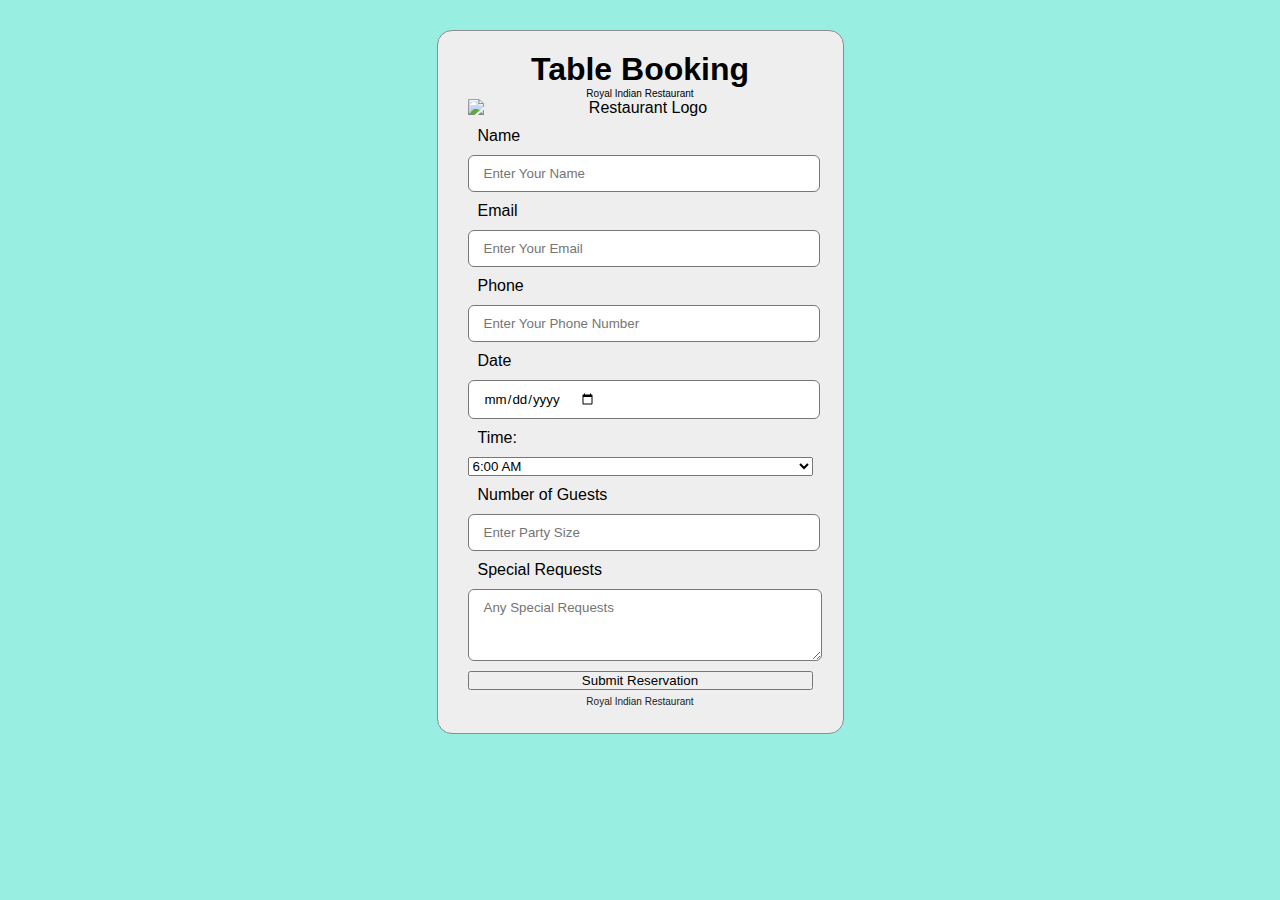
==== booking.html @ c0033cbf "Update booking.html" ====
<!DOCTYPE html>
<html>
<head>
	<meta charset="UTF-8">
    <meta name="viewport" content="width=device-width, initial-scale=1.0">
</head>
<body>
	<div class="content">
        <center>

        <form method="post" action="" name="product" id="product">
            <h1>Table Booking</h1>
            <p style="font-size: 10px;">Royal Indian Restaurant</p>
            <img class="logo" src="https://i.ibb.co/9nDvWgR/logo.png" alt="Restaurant Logo">
            <form action="reservation_handler.php" method="post">
    <label for="name">Name</label>
    <input class="fil" type="text" name="name" placeholder="Enter Your Name" required>

    <label for="email">Email</label>
    <input class="fil" type="email" name="email" placeholder="Enter Your Email" required>

    <label for="phone">Phone</label>
    <input class="fil" type="tel" name="phone" placeholder="Enter Your Phone Number" required>

    <label for="date">Date</label>
    <input class="fil" type="date" name="date" required>


   <label for="time">Time:</label>
        <select id="time" name="time" required>
            <!-- JavaScript will populate options here -->
        </select>

    <label for="party-size">Number of Guests</label>
    <input class="fil" type="number" name="party_size" placeholder="Enter Party Size" required>

    <label for="special-requests">Special Requests</label>
    <textarea name="special_requests" id="special-requests" cols="30" rows="5" placeholder="Any Special Requests"></textarea>

    <button type="submit">Submit Reservation</button>
            
            <p style="  font-size: 10px; color: rgb(33, 33, 33); margin: 6px;">Royal Indian Restaurant</p>

        </form>
        </center>
      
    </div>
    <script>
const scriptURL = 'https://script.google.com/macros/s/AKfycbz6ImVi2VKn6m6kPp3HnIUSoc4Sp4_5lcXoHwY8awEPyCFyDXxr-InoQ9NhsAH0qnCv/exec'
        const form = document.forms['product']
      
        form.addEventListener('submit', e => {
          e.preventDefault()
          fetch(scriptURL, { method: 'POST', body: new FormData(form)})
            .then(response => alert("Thank you! your form is submitted successfully." ))
            .then(() => {  window.location.reload(); })
            .catch(error => console.error('Error!', error.message))
        })
	
// Function to populate time dropdown with options every 15 minutes
        function populateTimeDropdown() {
            var select = document.getElementById("time");
            var startHour = 6; // Starting hour (e.g., 6:00 PM)
            var endHour = 22; // Ending hour (e.g., 10:00 PM)

            for (var hour = startHour; hour <= endHour; hour++) {
                for (var minute = 0; minute < 60; minute += 15) {
                    var time = (hour % 12 || 12) + ":" + (minute < 10 ? '0' : '') + minute + " " + (hour < 12 ? "AM" : "PM");
                    var option = document.createElement("option");
                    option.text = time;
                    option.value = time;
                    select.add(option);
                }
            }
        }

        // Call the function when the page loads
        window.onload = populateTimeDropdown;
      </script>
    <br>
</body>
<style>
*{
            margin: 0;
            padding: 0;
            font-family: Arial, Helvetica, sans-serif
        }

        body{
            background-color: #98efe1;
        }

        .content{
            text-align: ;
            display: ;
            position: relative;
           
        }

        form{
            display: flex;
			flex-direction: column;
            position: relative;
            overflow: hidden;
            background-color: #eeeeee;
            padding: 20px 30px;
            overflow: hidden;
            width: 345px;
            border-radius: 15px;
            top: 10px;
            border: 1px solid rgb(141, 141, 141);
            top: 30px;
            position: relative;
            
            
            

        }
        label{
            /* left: -90px; */
            text-align: left;
            margin: 10px;
            position: relative;
        }

        input{
            padding: 10px 15px;
            width: 320px;
            margin-bottom: 0px;
            border-radius: 6px;
            border: 1px solid rgb(119, 119, 119);
            display: flex;
            position: relative;
           
            
        }

        .click{
            margin: 10px;
            background-color: rgb(4, 162, 4);
            color: #fff;
            border: none;
            font-size: 15px;
            font-weight: bold;
            padding: 10px 20px;
            border-radius: 6px;
            margin: 5px;
            width: 346px;
            cursor: pointer;

        }

        .click:hover{
            background-color: rgb(5, 134, 5);
        }

        textarea{
            padding: 10px 15px;
            width: 322px;
            height: 50px;
            margin-bottom: 10px;
            border-radius: 6px;
            border: 1px solid rgb(122, 121, 121);
            position: relative;

        }

        .line{
            font-size: 10px;
            color: rgb(33, 33, 33);
            margin: 6px;
        }	
</style>
</html>
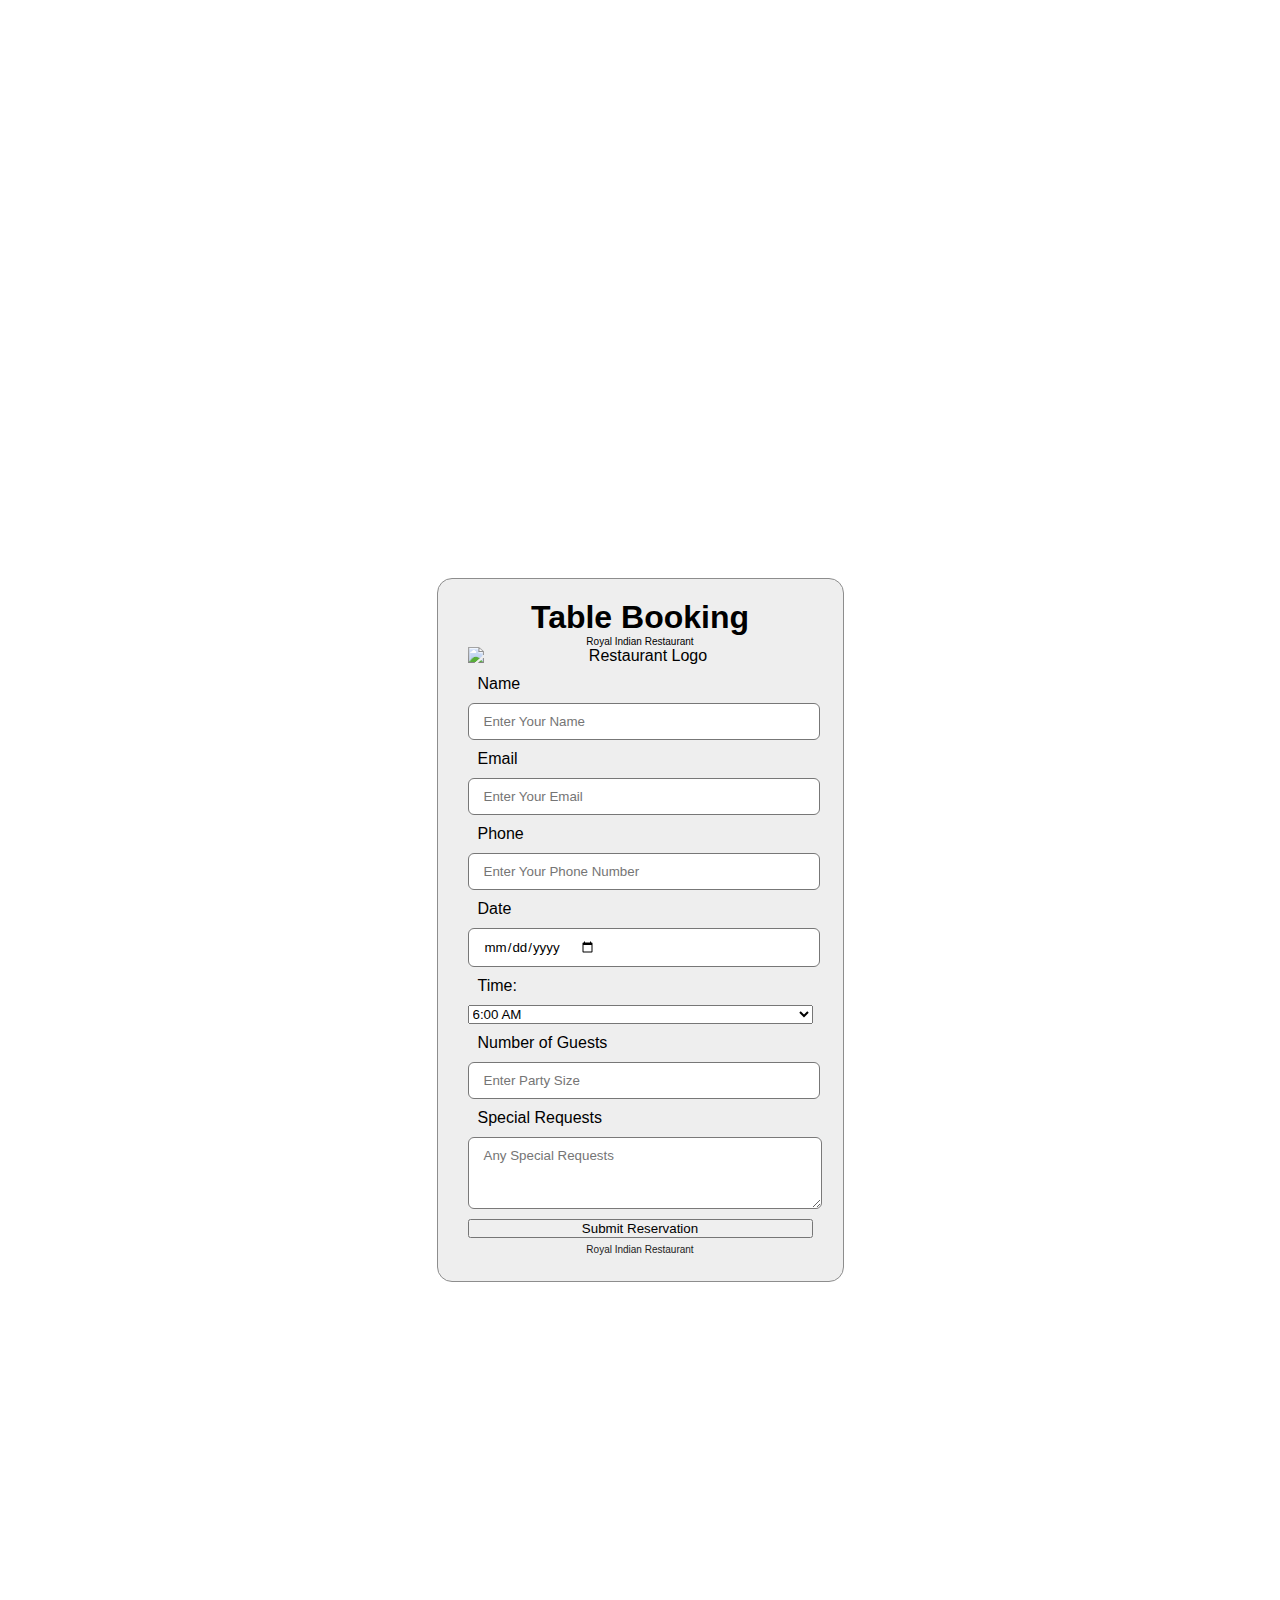
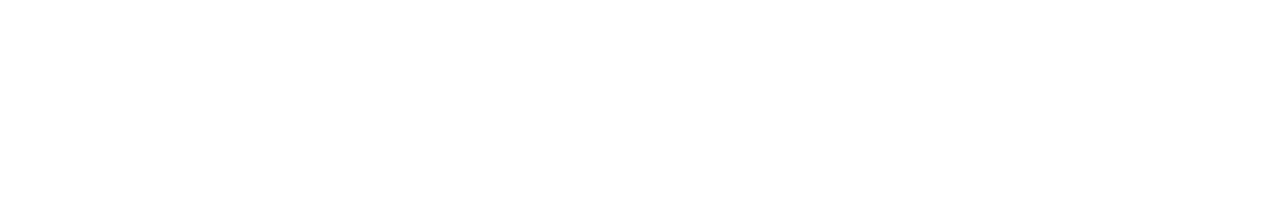
==== commit 3333846d: "Update booking.html" ====
--- a/booking.html
+++ b/booking.html
@@ -86,16 +86,20 @@
             font-family: Arial, Helvetica, sans-serif
         }
 
-        body{
-            background-color: #98efe1;
-        }
+        body {
+    background: url('https://i.ibb.co/3y4mnG4/joshua-ang-Gf-Kq-XHU-PY-unsplash.jpg') center center fixed;
+    background-size: cover;
+    font-family: Arial, Helvetica, sans-serif;
+}
 
-        .content{
-            text-align: ;
-            display: ;
-            position: relative;
-           
-        }
+.content {
+    display: flex;
+    justify-content: center;
+    align-items: center;
+    height: 200vh;
+    background-color: rgba(255, 255, 255, 0.8); /* Adjust the last value (alpha) for transparency */
+}
+
 
         form{
             display: flex;
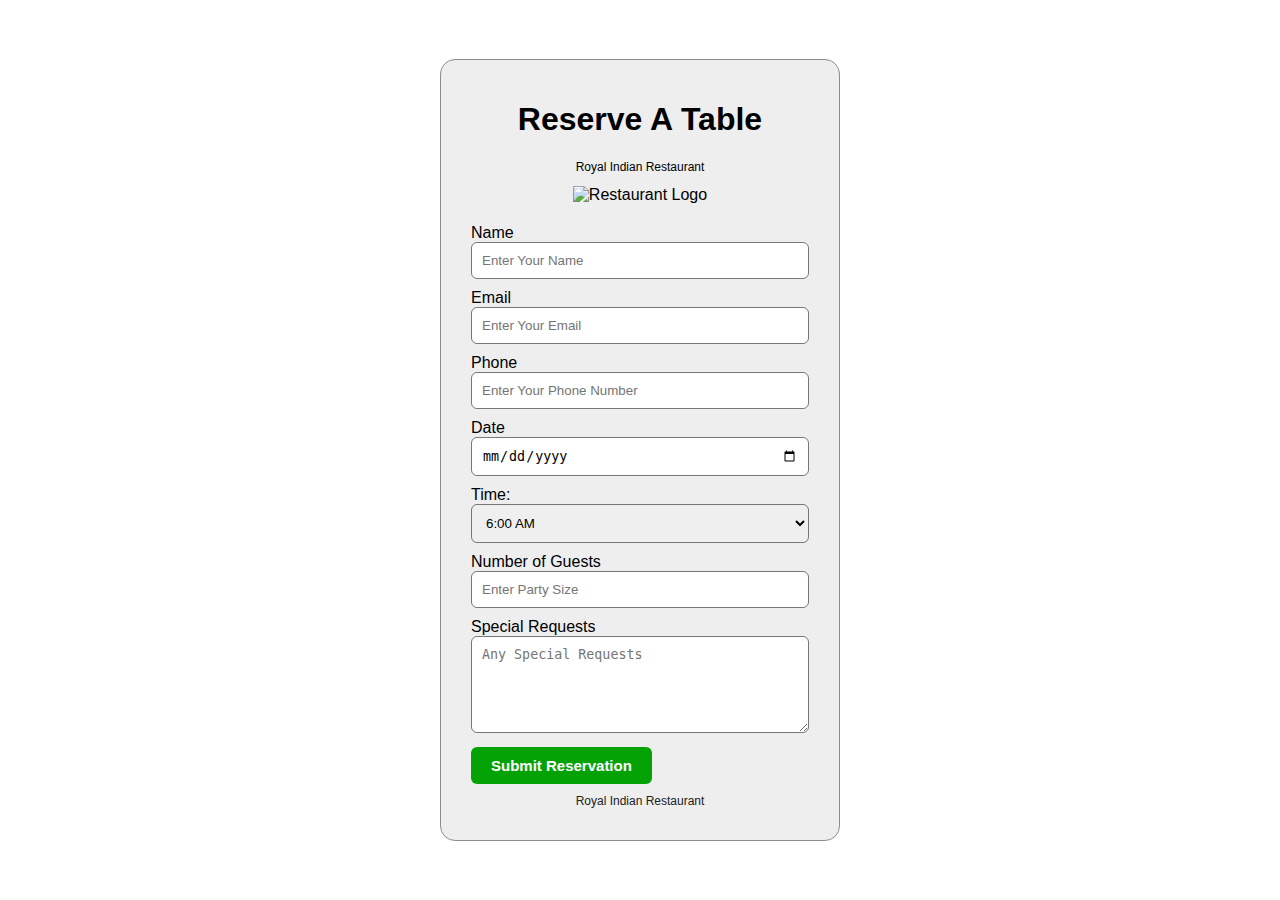
==== commit d5be3405: "Update booking.html" ====
--- a/booking.html
+++ b/booking.html
@@ -1,146 +1,55 @@
 <!DOCTYPE html>
-<html>
+<html lang="en">
 <head>
-	<meta charset="UTF-8">
+    <meta charset="UTF-8">
     <meta name="viewport" content="width=device-width, initial-scale=1.0">
-</head>
-<body>
-	<div class="content">
-        <center>
-
-        <form method="post" action="" name="product" id="product">
-            <h1>Table Booking</h1>
-            <p style="font-size: 10px;">Royal Indian Restaurant</p>
-            <img class="logo" src="https://i.ibb.co/9nDvWgR/logo.png" alt="Restaurant Logo">
-            <form action="reservation_handler.php" method="post">
-    <label for="name">Name</label>
-    <input class="fil" type="text" name="name" placeholder="Enter Your Name" required>
-
-    <label for="email">Email</label>
-    <input class="fil" type="email" name="email" placeholder="Enter Your Email" required>
-
-    <label for="phone">Phone</label>
-    <input class="fil" type="tel" name="phone" placeholder="Enter Your Phone Number" required>
-
-    <label for="date">Date</label>
-    <input class="fil" type="date" name="date" required>
-
-
-   <label for="time">Time:</label>
-        <select id="time" name="time" required>
-            <!-- JavaScript will populate options here -->
-        </select>
-
-    <label for="party-size">Number of Guests</label>
-    <input class="fil" type="number" name="party_size" placeholder="Enter Party Size" required>
-
-    <label for="special-requests">Special Requests</label>
-    <textarea name="special_requests" id="special-requests" cols="30" rows="5" placeholder="Any Special Requests"></textarea>
-
-    <button type="submit">Submit Reservation</button>
-            
-            <p style="  font-size: 10px; color: rgb(33, 33, 33); margin: 6px;">Royal Indian Restaurant</p>
-
-        </form>
-        </center>
-      
-    </div>
-    <script>
-const scriptURL = 'https://script.google.com/macros/s/AKfycbz6ImVi2VKn6m6kPp3HnIUSoc4Sp4_5lcXoHwY8awEPyCFyDXxr-InoQ9NhsAH0qnCv/exec'
-        const form = document.forms['product']
-      
-        form.addEventListener('submit', e => {
-          e.preventDefault()
-          fetch(scriptURL, { method: 'POST', body: new FormData(form)})
-            .then(response => alert("Thank you! your form is submitted successfully." ))
-            .then(() => {  window.location.reload(); })
-            .catch(error => console.error('Error!', error.message))
-        })
-	
-// Function to populate time dropdown with options every 15 minutes
-        function populateTimeDropdown() {
-            var select = document.getElementById("time");
-            var startHour = 6; // Starting hour (e.g., 6:00 PM)
-            var endHour = 22; // Ending hour (e.g., 10:00 PM)
-
-            for (var hour = startHour; hour <= endHour; hour++) {
-                for (var minute = 0; minute < 60; minute += 15) {
-                    var time = (hour % 12 || 12) + ":" + (minute < 10 ? '0' : '') + minute + " " + (hour < 12 ? "AM" : "PM");
-                    var option = document.createElement("option");
-                    option.text = time;
-                    option.value = time;
-                    select.add(option);
-                }
-            }
-        }
-
-        // Call the function when the page loads
-        window.onload = populateTimeDropdown;
-      </script>
-    <br>
-</body>
-<style>
-*{
-            margin: 0;
-            padding: 0;
-            font-family: Arial, Helvetica, sans-serif
+    <title>Table Booking</title>
+    <style>
+        * {
+            box-sizing: border-box;
         }
 
         body {
-    background: url('https://i.ibb.co/3y4mnG4/joshua-ang-Gf-Kq-XHU-PY-unsplash.jpg') center center fixed;
-    background-size: cover;
-    font-family: Arial, Helvetica, sans-serif;
-}
+            background: url('https://i.ibb.co/3y4mnG4/joshua-ang-Gf-Kq-XHU-PY-unsplash.jpg') center center fixed;
+            background-size: cover;
+            font-family: Arial, Helvetica, sans-serif;
+            margin: 0;
+            padding: 0;
+        }
 
-.content {
-    display: flex;
-    justify-content: center;
-    align-items: center;
-    height: 200vh;
-    background-color: rgba(255, 255, 255, 0.8); /* Adjust the last value (alpha) for transparency */
-}
+        .content {
+            display: flex;
+            justify-content: center;
+            align-items: center;
+            min-height: 100vh;
+            background-color: rgba(255, 255, 255, 0.8);
+            padding: 20px;
+        }
 
-
-        form{
-            display: flex;
-			flex-direction: column;
-            position: relative;
-            overflow: hidden;
+        form {
+            max-width: 400px;
+            width: 100%;
             background-color: #eeeeee;
             padding: 20px 30px;
-            overflow: hidden;
-            width: 345px;
             border-radius: 15px;
-            top: 10px;
-            border: 1px solid rgb(141, 141, 141);
-            top: 30px;
-            position: relative;
-            
-            
-            
-
-        }
-        label{
-            /* left: -90px; */
-            text-align: left;
-            margin: 10px;
-            position: relative;
+            border: 1px solid #8d8d8d;
         }
 
-        input{
-            padding: 10px 15px;
-            width: 320px;
-            margin-bottom: 0px;
-            border-radius: 6px;
-            border: 1px solid rgb(119, 119, 119);
-            display: flex;
-            position: relative;
-           
-            
+        label {
+            margin-bottom: 5px;
         }
 
-        .click{
-            margin: 10px;
+        input,
+        textarea,
+        select {
+            width: 100%;
+            padding: 10px;
+            margin-bottom: 10px;
+            border-radius: 6px;
+            border: 1px solid #777777;
+        }
+
+        button {
             background-color: rgb(4, 162, 4);
             color: #fff;
             border: none;
@@ -148,31 +57,94 @@
             font-weight: bold;
             padding: 10px 20px;
             border-radius: 6px;
-            margin: 5px;
-            width: 346px;
             cursor: pointer;
-
         }
 
-        .click:hover{
+        button:hover {
             background-color: rgb(5, 134, 5);
         }
 
-        textarea{
-            padding: 10px 15px;
-            width: 322px;
-            height: 50px;
-            margin-bottom: 10px;
-            border-radius: 6px;
-            border: 1px solid rgb(122, 121, 121);
-            position: relative;
+        @media only screen and (max-width: 600px) {
+            form {
+                padding: 20px;
+            }
 
+            .content {
+                padding: 10px;
+            }
         }
+    </style>
+</head>
+<body>
+<div class="content">
+    <form method="post" action="" name="product" id="product">
+        <h1 style="text-align: center;">Reserve A Table</h1>
+        <p style="text-align: center; font-size: 12px;">Royal Indian Restaurant</p>
+        <div style="text-align: center; margin-bottom: 20px;">
+            <img class="logo" src="https://i.ibb.co/9nDvWgR/logo.png" alt="Restaurant Logo" style="max-width: 100%;">
+        </div>
+        <label for="name">Name</label>
+        <input type="text" name="name" placeholder="Enter Your Name" required>
 
-        .line{
-            font-size: 10px;
-            color: rgb(33, 33, 33);
-            margin: 6px;
-        }	
-</style>
+        <label for="email">Email</label>
+        <input type="email" name="email" placeholder="Enter Your Email" required>
+
+        <label for="phone">Phone</label>
+        <input type="tel" name="phone" placeholder="Enter Your Phone Number" required>
+
+        <label for="date">Date</label>
+        <input type="date" name="date" required>
+
+        <label for="time">Time:</label>
+        <select id="time" name="time" required>
+            <!-- JavaScript will populate options here -->
+        </select>
+
+        <label for="party-size">Number of Guests</label>
+        <input type="number" name="party_size" placeholder="Enter Party Size" required>
+
+        <label for="special-requests">Special Requests</label>
+        <textarea name="special_requests" id="special-requests" cols="30" rows="5" placeholder="Any Special Requests"></textarea>
+
+        <button type="submit">Submit Reservation</button>
+
+        <p style="font-size: 12px; color: rgb(33, 33, 33); margin-top: 10px; text-align: center;">Royal Indian Restaurant</p>
+    </form>
+</div>
+
+<script>
+    const scriptURL = 'https://script.google.com/macros/s/AKfycbz6ImVi2VKn6m6kPp3HnIUSoc4Sp4_5lcXoHwY8awEPyCFyDXxr-InoQ9NhsAH0qnCv/exec';
+    const form = document.forms['product'];
+
+    form.addEventListener('submit', e => {
+        e.preventDefault();
+        fetch(scriptURL, { method: 'POST', body: new FormData(form) })
+            .then(response => alert("Thank you! Your form has been submitted successfully."))
+            .then(() => {
+                window.location.reload();
+            })
+            .catch(error => console.error('Error!', error.message));
+    });
+
+    // Function to populate time dropdown with options every 15 minutes
+    function populateTimeDropdown() {
+        var select = document.getElementById("time");
+        var startHour = 6; // Starting hour (e.g., 6:00 PM)
+        var endHour = 22; // Ending hour (e.g., 10:00 PM)
+
+        for (var hour = startHour; hour <= endHour; hour++) {
+            for (var minute = 0; minute < 60; minute += 15) {
+                var time = (hour % 12 || 12) + ":" + (minute < 10 ? '0' : '') + minute + " " + (hour < 12 ? "AM" : "PM");
+                var option = document.createElement("option");
+                option.text = time;
+                option.value = time;
+                select.add(option);
+            }
+        }
+    }
+
+    // Call the function when the page loads
+    window.onload = populateTimeDropdown;
+</script>
+</body>
 </html>
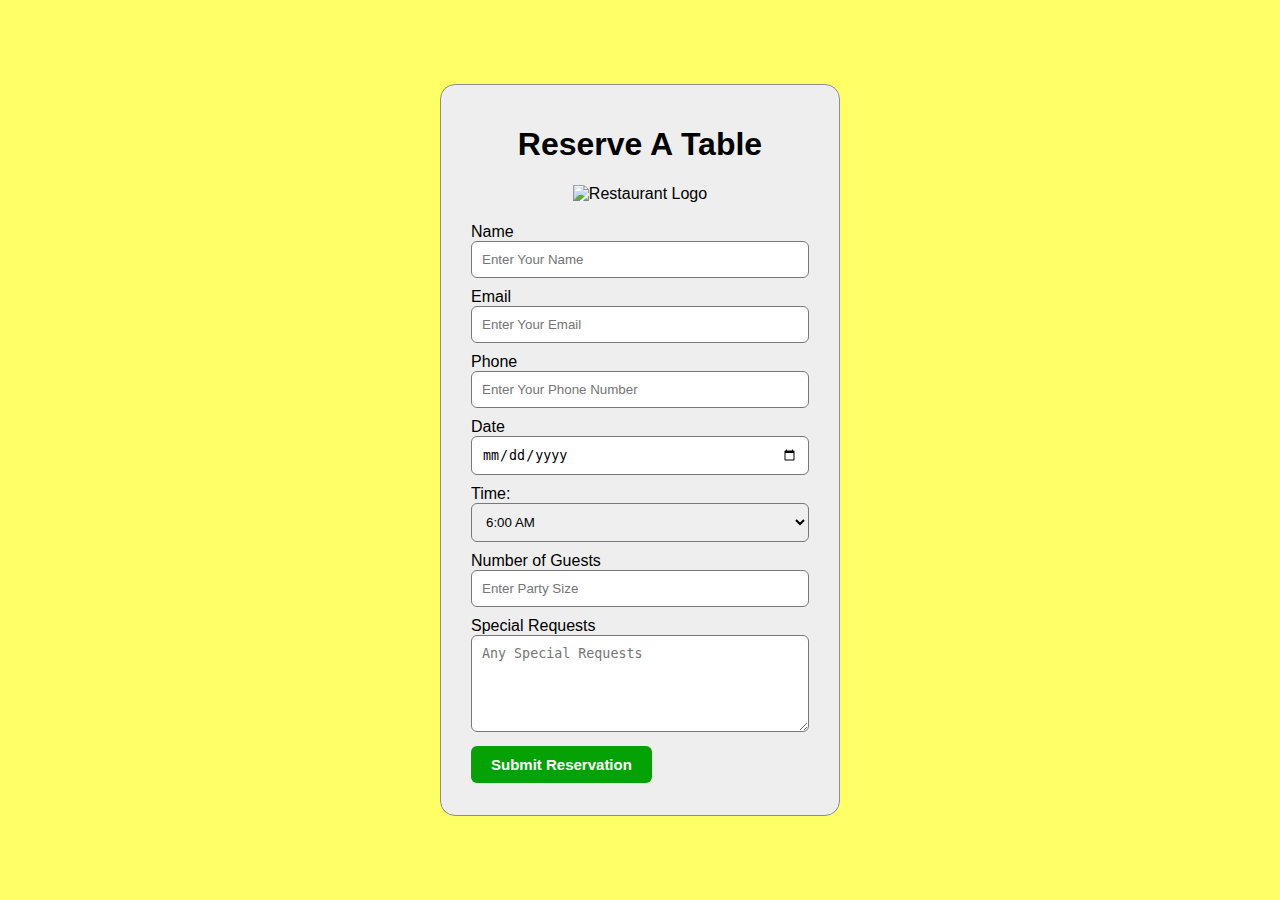
==== commit 91995bef: "Update booking.html" ====
--- a/booking.html
+++ b/booking.html
@@ -22,7 +22,7 @@
             justify-content: center;
             align-items: center;
             min-height: 100vh;
-            background-color: rgba(255, 255, 255, 0.8);
+            background-color: rgba(255, 255, 0, 0.6); /* Darker yellow background */
             padding: 20px;
         }
 
@@ -64,6 +64,59 @@
             background-color: rgb(5, 134, 5);
         }
 
+        /* Styling for the pop-up message */
+        .popup-message {
+            display: none;
+            position: fixed;
+            left: 50%;
+            top: 50%;
+            transform: translate(-50%, -50%);
+            background-color: rgba(255, 255, 0, 0.8); /* Darker yellow background */
+            color: #004080; /* Blue text color */
+            padding: 20px;
+            border-radius: 10px;
+            font-size: 16px;
+            text-align: center;
+            z-index: 9999;
+            box-shadow: 0px 0px 20px rgba(0, 0, 0, 0.3);
+            animation: fadeIn 0.5s ease forwards;
+        }
+
+        /* Keyframes for the animation */
+        @keyframes fadeIn {
+            0% {
+                opacity: 0;
+            }
+            100% {
+                opacity: 1;
+            }
+        }
+
+        /* Logo and name styling */
+        .restaurant-info {
+            margin-bottom: 15px;
+        }
+
+        .restaurant-info img {
+            max-width: 170px; /* 70% larger */
+            margin-bottom: 10px;
+        }
+
+        .popup-message p {
+            font-weight: bold; /* Bold text like h3 */
+            margin-bottom: 10px; /* Additional margin */
+        }
+
+        /* Close button */
+        .close-btn {
+            position: absolute;
+            top: 10px;
+            right: 10px;
+            cursor: pointer;
+            color: #004080; /* Blue text color */
+            font-size: 20px;
+        }
+
         @media only screen and (max-width: 600px) {
             form {
                 padding: 20px;
@@ -79,7 +132,7 @@
 <div class="content">
     <form method="post" action="" name="product" id="product">
         <h1 style="text-align: center;">Reserve A Table</h1>
-        <p style="text-align: center; font-size: 12px;">Royal Indian Restaurant</p>
+        <p style="text-align: center; font-size: 12px;"></p>
         <div style="text-align: center; margin-bottom: 20px;">
             <img class="logo" src="https://i.ibb.co/9nDvWgR/logo.png" alt="Restaurant Logo" style="max-width: 100%;">
         </div>
@@ -108,23 +161,48 @@
 
         <button type="submit">Submit Reservation</button>
 
-        <p style="font-size: 12px; color: rgb(33, 33, 33); margin-top: 10px; text-align: center;">Royal Indian Restaurant</p>
+        <p style="font-size: 12px; color: rgb(33, 33, 33); margin-top: 10px; text-align: center;"></p>
     </form>
+</div>
+
+<!-- Pop-up message -->
+<div class="popup-message" id="popupMessage">
+    <span class="close-btn" onclick="closePopup()">&times;</span> <!-- Close button -->
+    <div class="restaurant-info">
+        <img src="https://i.ibb.co/9nDvWgR/logo.png" alt="Restaurant Logo">
+        <p style="font-size: 24px;">Royal Indian Restaurant</p> <!-- Larger font size -->
+    </div>
+    <p style="font-size: 18px;">Thank you for booking with us! We're excited to welcome you for a wonderful dining experience.</p> <!-- Larger font size -->
+    <p style="font-size: 16px;">You will get more updates on WhatsApp.</p> <!-- New line -->
 </div>
 
 <script>
     const scriptURL = 'https://script.google.com/macros/s/AKfycbz6ImVi2VKn6m6kPp3HnIUSoc4Sp4_5lcXoHwY8awEPyCFyDXxr-InoQ9NhsAH0qnCv/exec';
     const form = document.forms['product'];
+    const popupMessage = document.getElementById('popupMessage');
 
     form.addEventListener('submit', e => {
         e.preventDefault();
         fetch(scriptURL, { method: 'POST', body: new FormData(form) })
-            .then(response => alert("Thank you! Your form has been submitted successfully."))
-            .then(() => {
-                window.location.reload();
+            .then(response => {
+                if (response.ok) {
+                    // Display pop-up message
+                    popupMessage.style.display = 'block';
+                } else {
+                    throw new Error('Network response was not ok.');
+                }
             })
             .catch(error => console.error('Error!', error.message));
     });
+
+    // Close pop-up message
+    function closePopup() {
+        popupMessage.style.display = 'none';
+        // Reload page
+        setTimeout(() => {
+            window.location.reload();
+        }, 500); // Reload page after 0.5 seconds
+    }
 
     // Function to populate time dropdown with options every 15 minutes
     function populateTimeDropdown() {
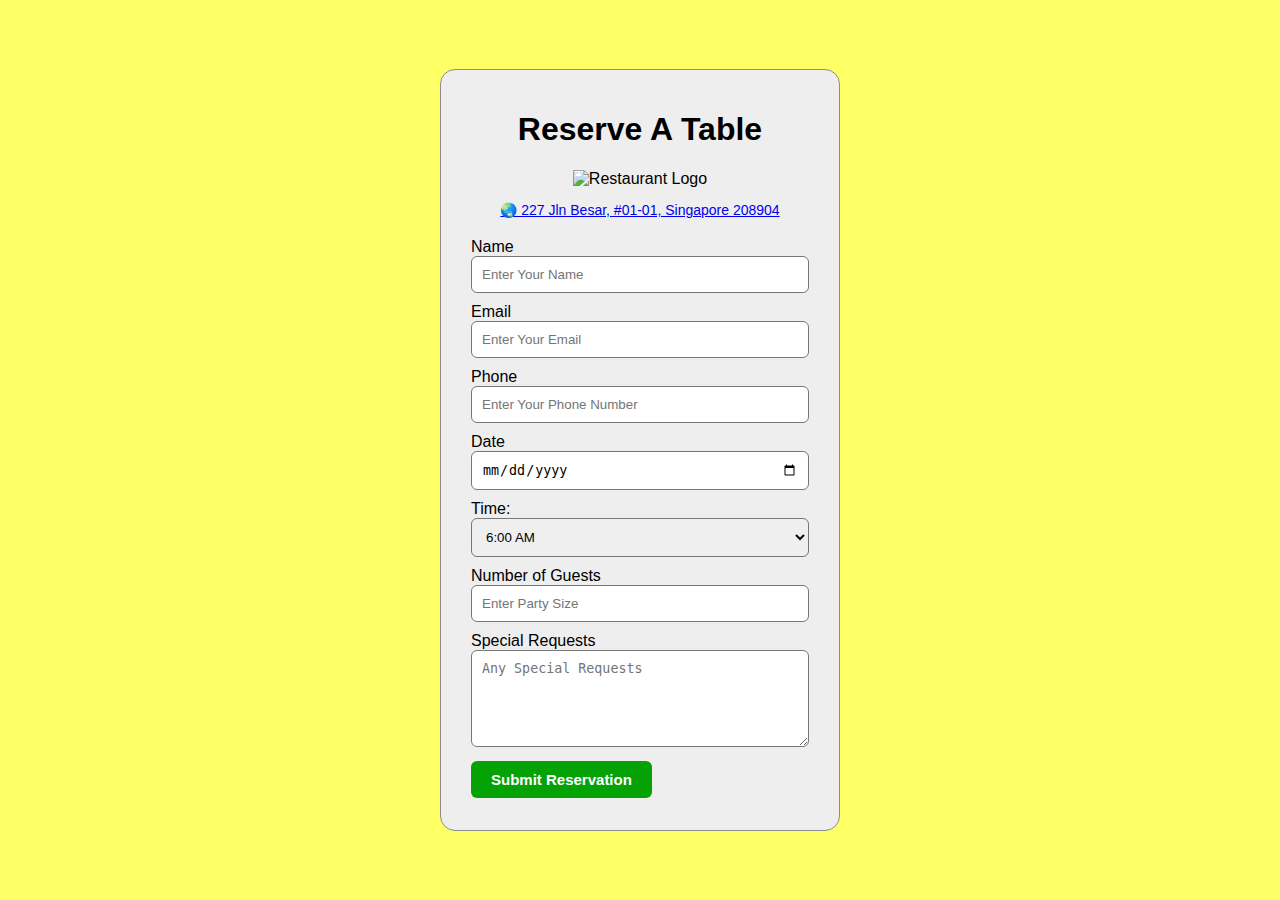
==== commit b18d9742: "Update booking.html" ====
--- a/booking.html
+++ b/booking.html
@@ -134,7 +134,9 @@
         <h1 style="text-align: center;">Reserve A Table</h1>
         <p style="text-align: center; font-size: 12px;"></p>
         <div style="text-align: center; margin-bottom: 20px;">
-            <img class="logo" src="https://i.ibb.co/9nDvWgR/logo.png" alt="Restaurant Logo" style="max-width: 100%;">
+            <img class="logo" src="https://i.ibb.co/BnG7Zrg/logo.png" alt="Restaurant Logo" style="max-width:60%;">
+            <p style="font-size: 14px;"><a href="https://maps.google.com/?q=227+Jln+Besar,+%2301-01,+Singapore+208904" target="_blank">🌏 227 Jln Besar, #01-01, Singapore 208904</a></p>
+
         </div>
         <label for="name">Name</label>
         <input type="text" name="name" placeholder="Enter Your Name" required>
@@ -176,6 +178,7 @@
     <p style="font-size: 16px;">You will get more updates on WhatsApp.</p> <!-- New line -->
 </div>
 
+<!-- Your JavaScript code -->
 <script>
     const scriptURL = 'https://script.google.com/macros/s/AKfycbz6ImVi2VKn6m6kPp3HnIUSoc4Sp4_5lcXoHwY8awEPyCFyDXxr-InoQ9NhsAH0qnCv/exec';
     const form = document.forms['product'];
